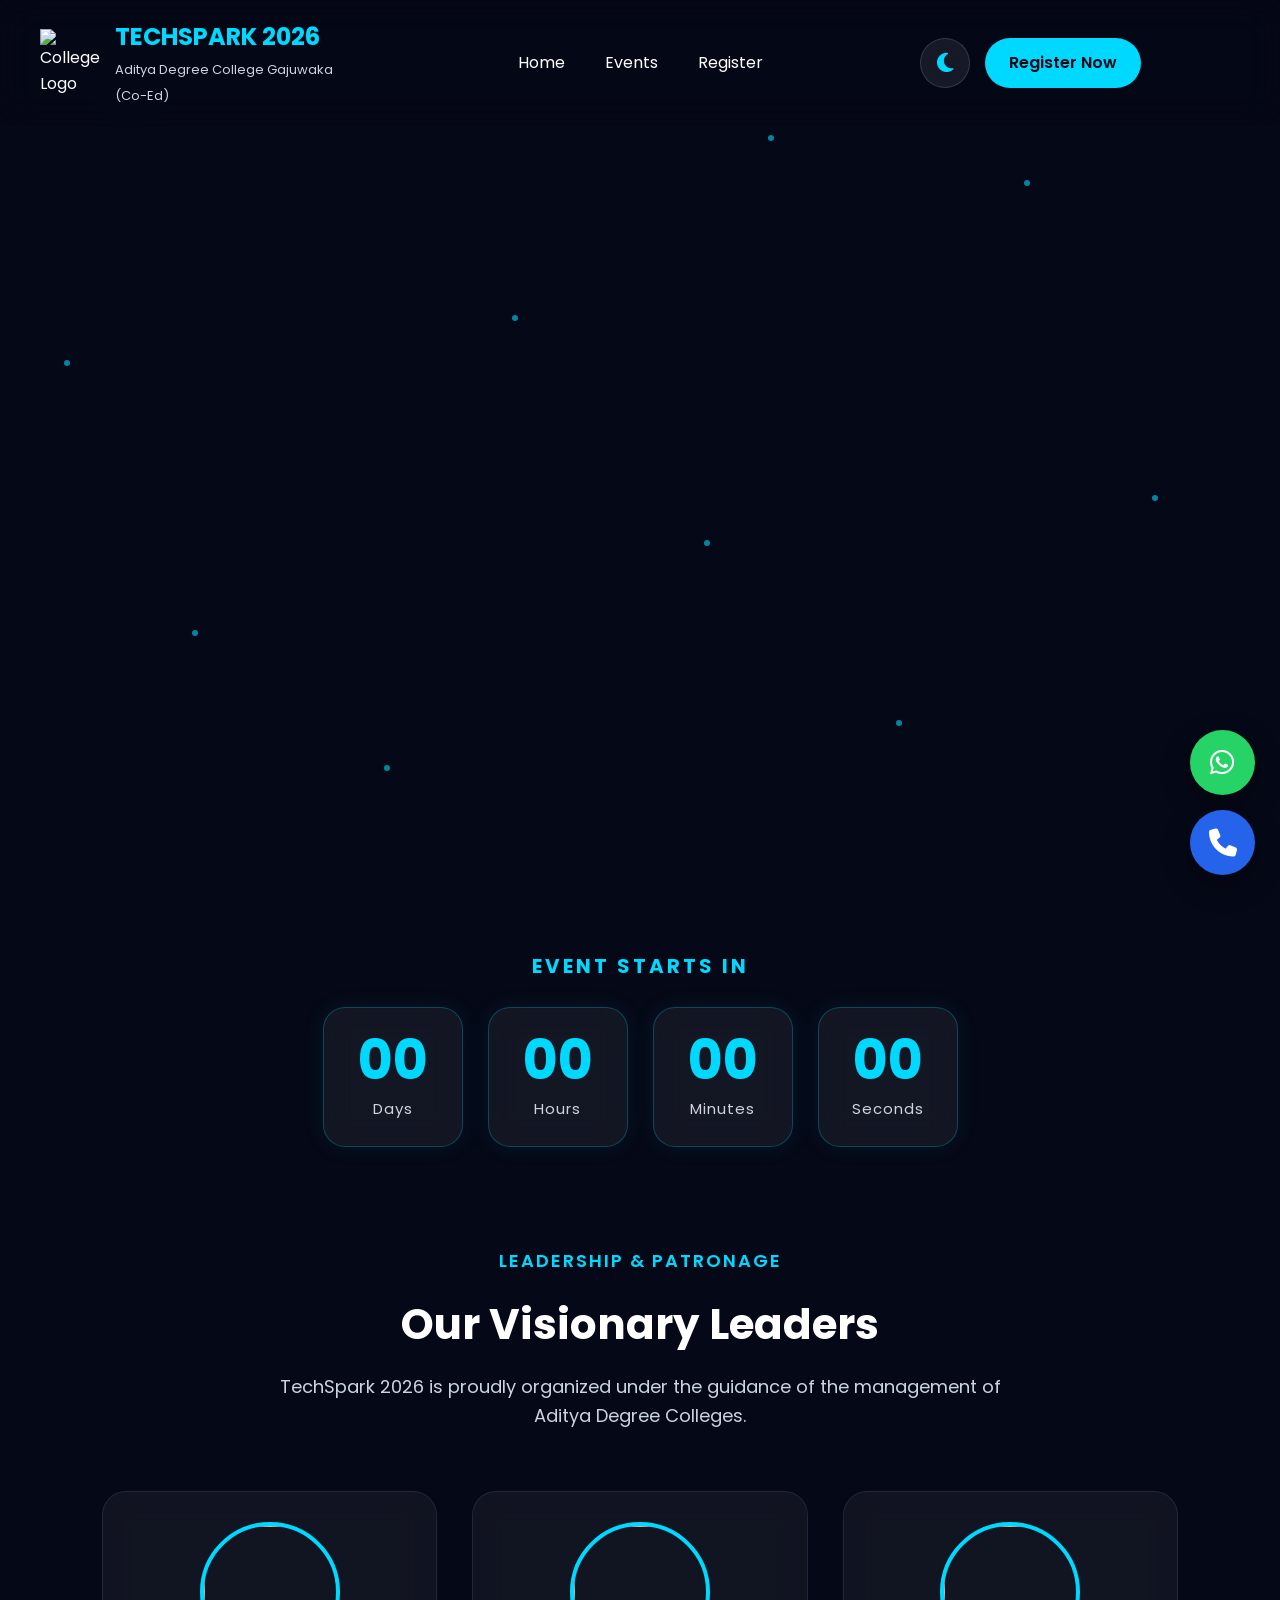
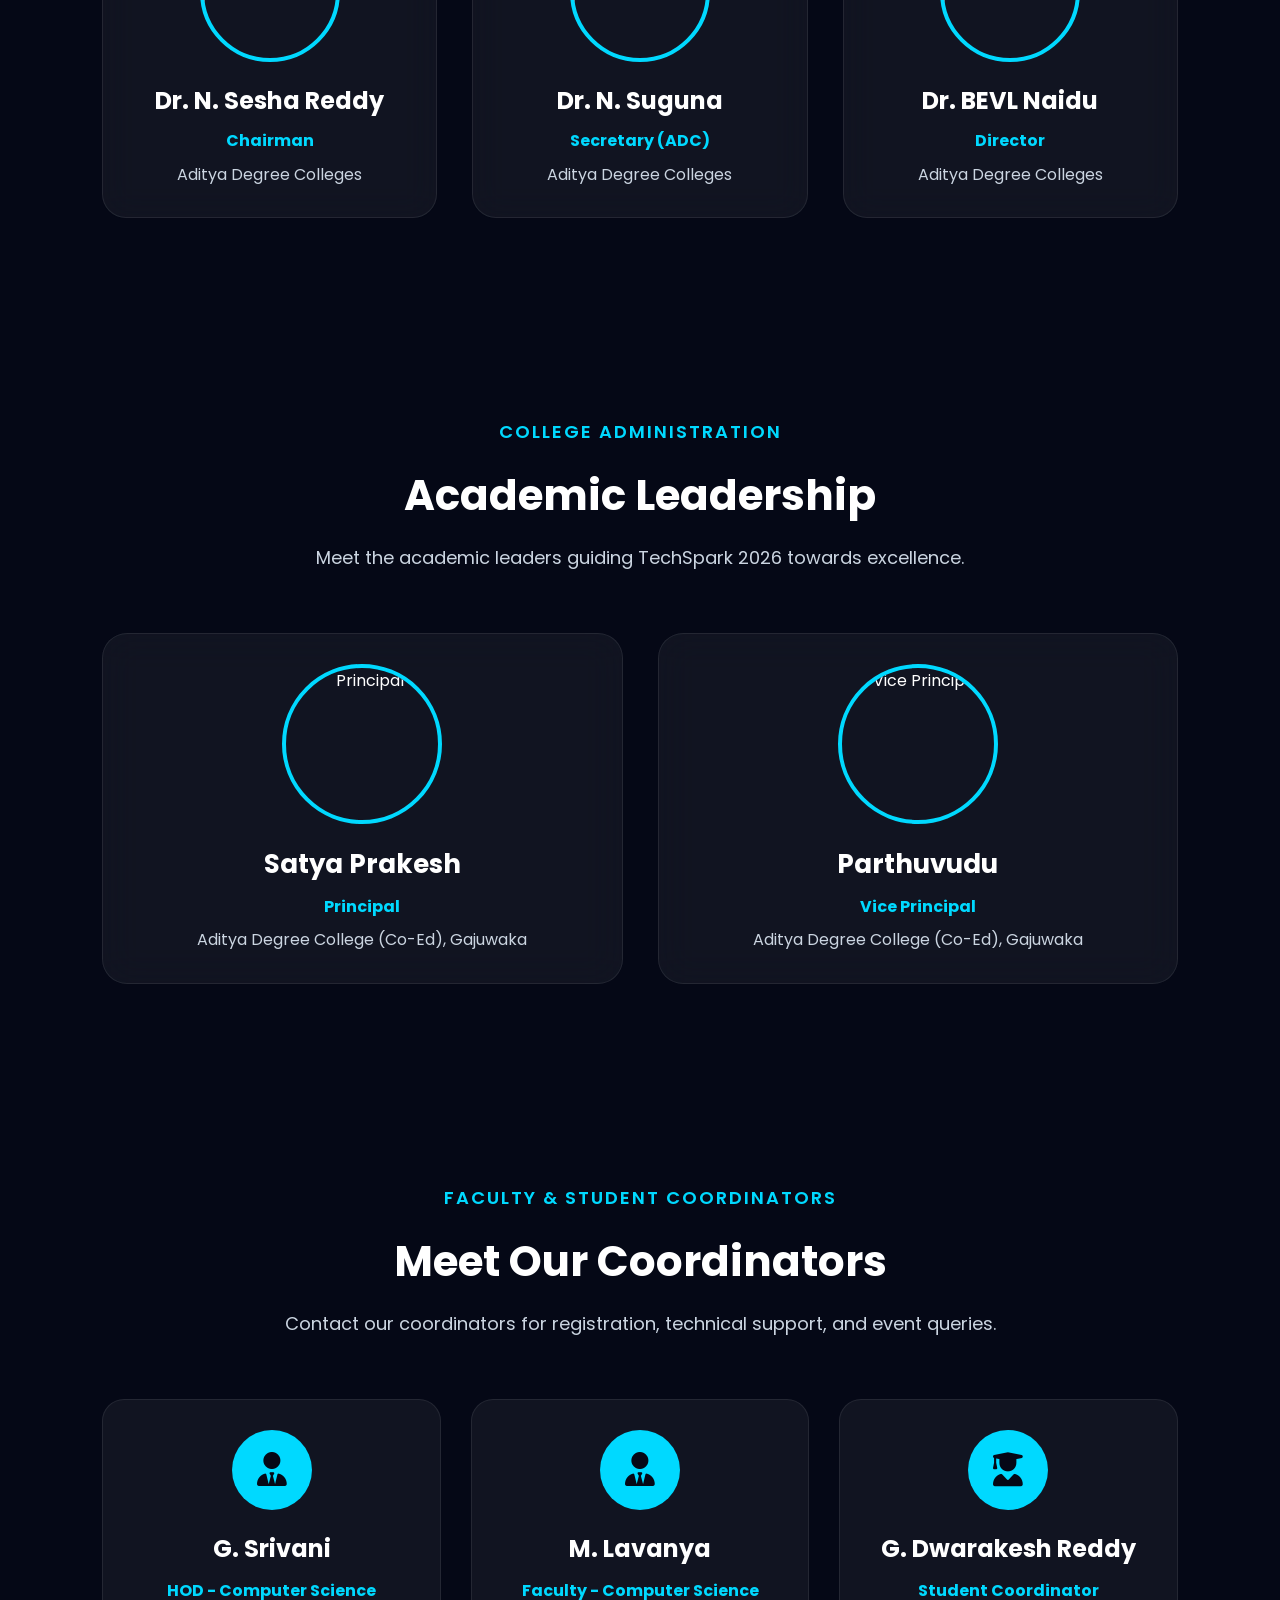
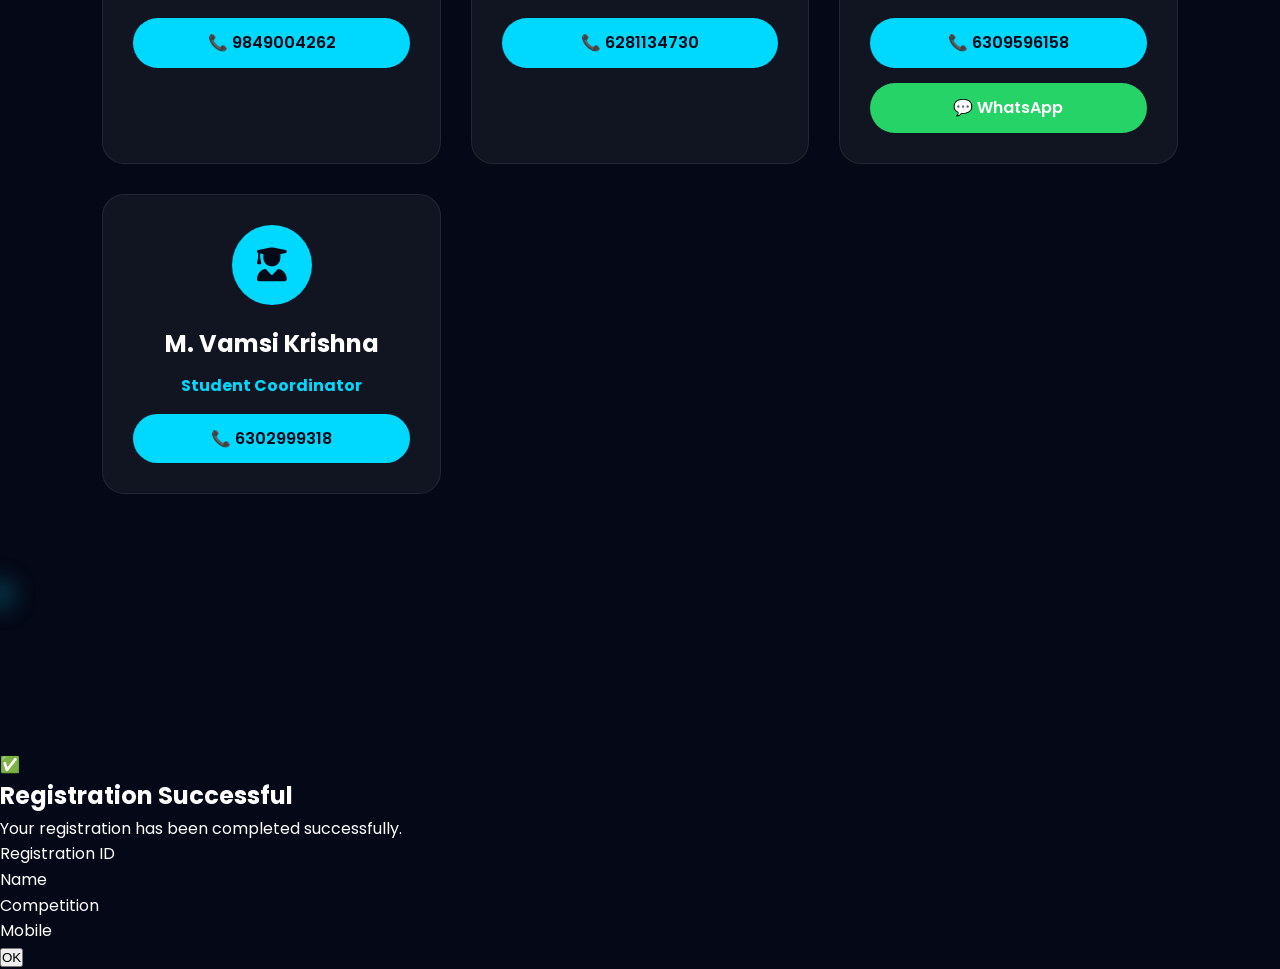
==== index.html @ df0a5ea8 "fix the registration page alignment" ====
<!DOCTYPE html>
<html lang="en">
<head>
<link rel="stylesheet"
href="https://cdnjs.cloudflare.com/ajax/libs/font-awesome/6.5.2/css/all.min.css">
    <link rel="stylesheet" href="css/administration.css">
    <link rel="stylesheet" href="css/leadership.css">
    <meta charset="UTF-8">
    <meta name="viewport" content="width=device-width, initial-scale=1.0">
    <title>TechSpark 2026 | Aditya Degree College Gajuwaka(Co-ed)</title>
<link rel="stylesheet" href="css/style.css">
<link rel="stylesheet" href="css/events.css">
    <!-- Google Font -->
    <link href="https://fonts.googleapis.com/css2?family=Poppins:wght@300;400;500;600;700&display=swap" rel="stylesheet">

    <!-- Font Awesome -->
    <link rel="stylesheet"
    href="https://cdnjs.cloudflare.com/ajax/libs/font-awesome/6.6.0/css/all.min.css">

    <!-- CSS -->
    <link rel="stylesheet" href="css/style.css">
</head>

<body>

</div>
<div id="progressBar"></div>
<header>
    <nav class="navbar">

        <div class="logo">
            <img src="images/logo.png" alt="College Logo">
            <div class="logo-text">
                <h2>TECHSPARK 2026</h2>
                <span>Aditya Degree College Gajuwaka (Co-Ed)</span>
            </div>
        </div>

        <ul class="nav-links">
            <li><a href="index.html" class="active">Home</a></li>
            <li><a href="events.html">Events</a></li>
            <li><a href="registration.html">Register</a></li>
        </ul>

       <div class="nav-actions">

    <button id="themeToggle" class="theme-btn">
        <i class="fa-solid fa-moon"></i>
    </button>

    <a href="registration.html" class="register-btn">
        Register Now
    </a>

</div>

    </nav>
</header>
<!-- ================= HERO SECTION ================= -->
<div class="particles">

    <span></span>
    <span></span>
    <span></span>
    <span></span>
    <span></span>
    <span></span>
    <span></span>
    <span></span>
    <span></span>
    <span></span>

</div>

<section class="hero reveal">

    <div class="hero-content">

        <span class="badge">
            <i class="fa-solid fa-microchip"></i>
            Department of Computer Science
        </span>

        <h1>
            TECH<span>SPARK</span> 2026
        </h1>

        <h3>Aditya Degree College Gajuwaka (Co-Ed)</h3>

        <p>
            State Level Computer Science Technical Fest
            with exciting competitions, innovation and
            technical excellence.
        </p>

    </div>

</section>
<div class="countdown-container tilt-card">

    <h3>EVENT STARTS IN</h3>

    <div class="countdown">

        <div class="time-box tilt-card">
            <span id="days">00</span>
            <small>Days</small>
        </div>

        <div class="time-box">
            <span id="hours">00</span>
            <small>Hours</small>
        </div>

        <div class="time-box">
            <span id="minutes">00</span>
            <small>Minutes</small>
        </div>

        <div class="time-box">
            <span id="seconds">00</span>
            <small>Seconds</small>
        </div>

    </div>

</div>

<!-- Leadership Section -->

<section class="leadership">

    <div class="section-title">

        <span>Leadership & Patronage</span>

        <h2>Our Visionary Leaders</h2>

        <p>

            TechSpark 2026 is proudly organized under the guidance of
            the management of Aditya Degree Colleges.

        </p>

    </div>

    <div class="leadership-grid">

        <div class="leader-card">

            <img src="https://aditya.ac.in/adcvzm/assets/img/chairm-bg.jpeg">

            <h3>Dr. N. Sesha Reddy</h3>

            <h4>Chairman</h4>

            <p>Aditya Degree Colleges</p>

        </div>

        <div class="leader-card">

            <img src="https://i.ibb.co/d00STBSq/suguna-reddy-mam.png">

            <h3>Dr. N. Suguna</h3>

            <h4>Secretary (ADC)</h4>

            <p>Aditya Degree Colleges</p>

        </div>

        <div class="leader-card">

            <img src="https://criativo.ai/assets/img/naidu_sir.jpg">

            <h3>Dr. BEVL Naidu</h3>

            <h4>Director</h4>

            <p>Aditya Degree Colleges</p>

        </div>

    </div>

</section>
<!-- ================= Administration ================= -->

<section class="administration">

    <div class="section-title">

        <span>College Administration</span>

        <h2>Academic Leadership</h2>

        <p>
            Meet the academic leaders guiding TechSpark              2026 towards excellence.
        </p>

    </div>

    <div class="admin-grid">

        <div class="admin-card">

            <img src="https://i.ibb.co/5XQY6RmH/prinicipal-sir.jpg"
                 alt="Principal">

            <h3>Satya Prakesh</h3>

            <h4>Principal</h4>

            <p>Aditya Degree College (Co-Ed), Gajuwaka</p>

        </div>

        <div class="admin-card">

            <img src="https://i.ibb.co/sdhP5Kj4/vice-prinicipal-sir.jpg"
                 alt="Vice Principal">

            <h3>Parthuvudu</h3>

            <h4>Vice Principal</h4>

            <p>Aditya Degree College (Co-Ed), Gajuwaka</p>

        </div>

    </div>

</section>

<!-- ================= COORDINATORS ================= -->

<section class="coordinators">

    <div class="section-title">

        <span>Faculty & Student Coordinators</span>

        <h2>Meet Our Coordinators</h2>

        <p>
            Contact our coordinators for registration, technical support, and event queries.
        </p>

    </div>

    <div class="coordinator-grid">

        <!-- Faculty Coordinator 1 -->

        <div class="coordinator-card">

            <div class="card-top">
                <i class="fa-solid fa-user-tie"></i>
            </div>

            <h3>G. Srivani</h3>

            <h4>HOD - Computer Science</h4>

            <a href="tel:9849004262" class="call-btn">
                📞 9849004262
            </a>

        </div>

        <!-- Faculty Coordinator 2 -->

        <div class="coordinator-card">

            <div class="card-top">
                <i class="fa-solid fa-user-tie"></i>
            </div>

            <h3>M. Lavanya</h3>

            <h4>Faculty - Computer Science</h4>

            <a href="tel:6281134730" class="call-btn">
                📞 6281134730
            </a>

        </div>

        <!-- Student Coordinator 1 -->

        <div class="coordinator-card">

            <div class="card-top">
                <i class="fa-solid fa-user-graduate"></i>
            </div>

            <h3>G. Dwarakesh Reddy</h3>

            <h4>Student Coordinator</h4>

            <a href="tel:6309596158" class="call-btn">
                📞 6309596158
            </a>

            <a href="https://wa.me/916309596158"
               target="_blank"
               class="whatsapp-btn">
               💬 WhatsApp
            </a>

        </div>

        <!-- Student Coordinator 2 -->

        <div class="coordinator-card">

            <div class="card-top">
                <i class="fa-solid fa-user-graduate"></i>
            </div>

            <h3>M. Vamsi Krishna</h3>

            <h4>Student Coordinator</h4>

            <a href="tel:6302999318" class="call-btn">
                📞 6302999318
            </a>

        </div>

    </div>

</section>
<script src="js/app.js"></script>
<div class="cursor-glow"></div>
<canvas id="confettiCanvas"></canvas>
<!-- Floating Action Buttons -->
<div class="fab-container">

    <!-- WhatsApp -->
    <a href="https://wa.me/916309596158"
       class="fab whatsapp"
       target="_blank"
       title="WhatsApp">

        <i class="fa-brands fa-whatsapp"></i>

    </a>

    <!-- Call -->
    <a href="tel:6309596158"
       class="fab call"
       title="Call">

        <i class="fa-solid fa-phone"></i>

    </a>

</div>
<script src="https://cdn.jsdelivr.net/npm/canvas-confetti@1.9.3/dist/confetti.browser.min.js"></script>
<!-- Registration Success Popup -->

<div id="successModal" class="success-modal">

    <div class="success-box">

        <div class="success-icon">✅</div>

        <h2>Registration Successful</h2>

        <p>Your registration has been completed successfully.</p>

        <div class="receipt">

            <div class="row">
                <span>Registration ID</span>
                <strong id="popupRegId"></strong>
            </div>

            <div class="row">
                <span>Name</span>
                <strong id="popupName"></strong>
            </div>

            <div class="row">
                <span>Competition</span>
                <strong id="popupEvent"></strong>
            </div>

            <div class="row">
                <span>Mobile</span>
                <strong id="popupMobile"></strong>
            </div>

        </div>

        <button id="closePopup" class="popup-btn">
            OK
        </button>

    </div>

</div>
<script src="js/countdown.js"></script>
</body>
</html>
---- css/style.css ----
/* =====================================================
   TECHSPARK  2026
   PART 1 - GLOBAL STYLES
===================================================== */

*{
    margin:0;
    padding:0;
    box-sizing:border-box;
}

html{
    scroll-behavior:smooth;
}

body{

    font-family:'Poppins',sans-serif;

    background:#050816;

    color:#ffffff;

    overflow-x:hidden;

    line-height:1.6;

}

img{

    max-width:100%;

    display:block;

}

a{

    text-decoration:none;

    color:inherit;

}

ul{

    list-style:none;

}

section{

    width:100%;

    padding:90px 8%;

}

.container{

    width:100%;

    max-width:1300px;

    margin:auto;

}

/* Scrollbar */

::-webkit-scrollbar{

    width:10px;

}

::-webkit-scrollbar-track{

    background:#050816;

}

::-webkit-scrollbar-thumb{

    background:#00d9ff;

    border-radius:50px;

}

/* Progress Bar */

#progressBar{

    position:fixed;

    top:0;

    left:0;

    width:0%;

    height:4px;

    background:#00d9ff;

    z-index:99999;

}

/* ===========================
   NAVBAR
=========================== */

header{

    position:fixed;

    top:0;

    left:0;

    width:100%;

    z-index:9999;

    backdrop-filter:blur(18px);

    background:rgba(5,8,22,.72);

}

.navbar{

    max-width:1400px;

    margin:auto;

    padding:18px 40px;

    display:grid;

    grid-template-columns:320px 1fr 320px;

    align-items:center;

}

.logo{

    display:flex;

    align-items:center;

    gap:15px;

}

.logo img{

    width:60px;

}

.logo-text h2{

    font-size:24px;

    color:#00d9ff;

}

.logo-text span{

    font-size:13px;

    color:#cbd5e1;

}

.nav-links{

    display:flex;

    justify-content:center;

    align-items:center;

    gap:40px;

    list-style:none;

    margin:0;

    padding:0;

}

.nav-links a{

    color:#ffffff;

    transition:.3s;

}

.nav-links a:hover{

    color:#00d9ff;

}

.nav-actions{

    display:flex;

    align-items:center;

    gap:15px;

}

.register-btn{

    background:#00d9ff;

    color:#050816;

    padding:12px 24px;

    border-radius:40px;

    font-weight:600;

    transition:.3s;

}

.register-btn:hover{

    transform:translateY(-3px);

    box-shadow:0 0 20px rgba(0,217,255,.5);

}
/* =====================================================
   PART 2 - HERO SECTION
===================================================== */

.hero{

    min-height:100vh;

    display:flex;

    flex-direction:column;

    justify-content:center;

    align-items:center;

    text-align:center;

    position:relative;

    overflow:hidden;

    padding:140px 20px 80px;

    background:
    radial-gradient(circle at top,#0b1b45 0%,#050816 70%);

}

/* Floating Particles */

.particles{

    position:absolute;

    inset:0;

    overflow:hidden;

    pointer-events:none;

}

.particles span{

    position:absolute;

    width:6px;

    height:6px;

    border-radius:50%;

    background:#00d9ff;

    opacity:.6;

    animation:floatParticle 12s linear infinite;

}

.particles span:nth-child(1){top:10%;left:10%;}
.particles span:nth-child(2){top:20%;left:80%;}
.particles span:nth-child(3){top:70%;left:15%;}
.particles span:nth-child(4){top:80%;left:70%;}
.particles span:nth-child(5){top:35%;left:40%;}
.particles span:nth-child(6){top:60%;left:55%;}
.particles span:nth-child(7){top:15%;left:60%;}
.particles span:nth-child(8){top:55%;left:90%;}
.particles span:nth-child(9){top:85%;left:30%;}
.particles span:nth-child(10){top:40%;left:5%;}

@keyframes floatParticle{

    0%{

        transform:translateY(0) scale(1);

        opacity:.2;

    }

    50%{

        opacity:1;

    }

    100%{

        transform:translateY(-120px) scale(1.8);

        opacity:0;

    }

}

/* Hero Content */

.hero-content{

    width:100%;

    max-width:900px;

    margin:auto;

    display:flex;

    flex-direction:column;

    justify-content:center;

    align-items:center;

    position:relative;

    z-index:2;

    animation:heroFade 1.2s ease;

}

@keyframes heroFade{

    from{

        opacity:0;

        transform:translateY(50px);

    }

    to{

        opacity:1;

        transform:translateY(0);

    }

}

/* Badge */

.badge{

    display:inline-flex;

    align-items:center;

    gap:10px;

    padding:10px 22px;

    border-radius:40px;

    background:rgba(0,217,255,.12);

    border:1px solid rgba(0,217,255,.35);

    color:#00d9ff;

    margin-bottom:25px;

}

/* Heading */

.hero-content h1{

    font-size:clamp(52px,8vw,95px);

    font-weight:800;

    line-height:1.05;

    margin-bottom:18px;

}

.hero-content h1 span{

    color:#00d9ff;

}

.hero-content h3{

    font-size:26px;

    color:#cbd5e1;

    margin-bottom:20px;

}

.hero-content p{

    max-width:750px;

    font-size:20px;

    color:#d1d5db;

    margin-bottom:35px;

}

/* Buttons */

.hero-buttons{

    display:flex;

    gap:20px;

    flex-wrap:wrap;

    justify-content:center;

}

.btn-primary{

    background:#00d9ff;

    color:#050816;

    padding:15px 34px;

    border-radius:50px;

    font-weight:700;

    transition:.3s;

}

.btn-primary:hover{

    transform:translateY(-5px);

}

.btn-secondary{

    border:2px solid #00d9ff;

    color:#00d9ff;

    padding:15px 34px;

    border-radius:50px;

    transition:.3s;

}

.btn-secondary:hover{

    background:#00d9ff;

    color:#050816;

}
/* =====================================================
   PART 3 - COUNTDOWN
===================================================== */

.countdown-container{

    width:100%;

    display:flex;

    flex-direction:column;

    justify-content:center;

    align-items:center;

    margin-top:50px;

    position:relative;

    z-index:2;

}

.countdown-container h3{

    color:#00d9ff;

    font-size:20px;

    letter-spacing:3px;

    margin-bottom:25px;

    text-transform:uppercase;

}

.countdown{

    display:flex;

    justify-content:center;

    align-items:center;

    gap:25px;

    flex-wrap:wrap;

}

.time-box{

    width:140px;

    height:140px;

    display:flex;

    flex-direction:column;

    justify-content:center;

    align-items:center;

    border-radius:22px;

    background:rgba(255,255,255,.06);

    border:1px solid rgba(0,217,255,.25);

    backdrop-filter:blur(15px);

    transition:.35s;

    box-shadow:0 0 25px rgba(0,217,255,.08);

}

.time-box:hover{

    transform:translateY(-10px);

    box-shadow:0 0 30px rgba(0,217,255,.35);

    border-color:#00d9ff;

}

.time-box span{

    font-size:54px;

    font-weight:700;

    color:#00d9ff;

    line-height:1;

}

.time-box small{

    margin-top:10px;

    font-size:15px;

    color:#d1d5db;

    letter-spacing:1px;

}

/* Mobile */

@media(max-width:768px){

    .countdown{

        gap:15px;

    }

    .time-box{

        width:100px;

        height:100px;

    }

    .time-box span{

        font-size:36px;

    }

}
/* =====================================================
   PART 4 - LEADERSHIP & COORDINATORS
===================================================== */

.section-title{

    text-align:center;

    margin-bottom:60px;

}

.section-title span{

    color:#00d9ff;

    font-size:18px;

    font-weight:600;

    letter-spacing:2px;

    text-transform:uppercase;

}

.section-title h2{

    font-size:42px;

    margin:15px 0;

    color:#ffffff;

}

.section-title p{

    max-width:750px;

    margin:auto;

    color:#cbd5e1;

    font-size:18px;

}

/* ================= LEADERSHIP ================= */

.leadership{

    padding:100px 8%;

}

.leadership-grid{

    display:grid;

    grid-template-columns:repeat(auto-fit,minmax(280px,1fr));

    gap:35px;

}

.leader-card{

    background:rgba(255,255,255,.05);

    border:1px solid rgba(255,255,255,.08);

    border-radius:24px;

    padding:30px;

    text-align:center;

    backdrop-filter:blur(16px);

    transition:.35s;

}

.leader-card:hover{

    transform:translateY(-10px);

    border-color:#00d9ff;

    box-shadow:0 0 35px rgba(0,217,255,.20);

}

.leader-card img{

    width:140px;

    height:140px;

    border-radius:50%;

    object-fit:cover;

    margin:auto;

    border:4px solid #00d9ff;

}

.leader-card h3{

    margin-top:20px;

    font-size:24px;

}

.leader-card h4{

    color:#00d9ff;

    margin:8px 0;

}

.leader-card p{

    color:#cbd5e1;

}

/* ================= COORDINATORS ================= */

.coordinators{

    padding:100px 8%;

}

.coordinator-grid{

    display:grid;

    grid-template-columns:repeat(auto-fit,minmax(260px,1fr));

    gap:30px;

}

.coordinator-card{

    background:rgba(255,255,255,.05);

    border-radius:22px;

    padding:30px;

    text-align:center;

    border:1px solid rgba(255,255,255,.08);

    transition:.35s;

}

.coordinator-card:hover{

    transform:translateY(-10px);

    border-color:#00d9ff;

    box-shadow:0 0 30px rgba(0,217,255,.18);

}

.card-top{

    width:80px;

    height:80px;

    margin:auto;

    border-radius:50%;

    display:flex;

    justify-content:center;

    align-items:center;

    background:#00d9ff;

    color:#050816;

    font-size:34px;

    margin-bottom:20px;

}

.coordinator-card h3{

    font-size:24px;

}

.coordinator-card h4{

    color:#00d9ff;

    margin:10px 0;

}

.call-btn,
.whatsapp-btn{

    display:block;

    margin-top:15px;

    padding:12px;

    border-radius:40px;

    font-weight:600;

    transition:.3s;

}

.call-btn{

    background:#00d9ff;

    color:#050816;

}

.whatsapp-btn{

    background:#25D366;

    color:#fff;

}

.call-btn:hover,
.whatsapp-btn:hover{

    transform:scale(1.05);

}
/* =====================================================
   PART 5 - ADMINISTRATION & STATISTICS
===================================================== */

/* ===========================
   ADMINISTRATION
=========================== */

.administration{

    padding:100px 8%;

}

.admin-grid{

    display:grid;

    grid-template-columns:repeat(auto-fit,minmax(300px,1fr));

    gap:35px;

}

.admin-card{

    background:rgba(255,255,255,.05);

    backdrop-filter:blur(18px);

    border:1px solid rgba(255,255,255,.08);

    border-radius:25px;

    text-align:center;

    padding:30px;

    transition:.35s;

}

.admin-card:hover{

    transform:translateY(-10px);

    border-color:#00d9ff;

    box-shadow:0 0 35px rgba(0,217,255,.20);

}

.admin-card img{

    width:160px;

    height:160px;

    object-fit:cover;

    border-radius:50%;

    border:4px solid #00d9ff;

    margin:auto;

}

.admin-card h3{

    margin-top:20px;

    font-size:26px;

}

.admin-card h4{

    margin:8px 0;

    color:#00d9ff;

}

.admin-card p{

    color:#cbd5e1;

}

/* ===========================
   STATISTICS
=========================== */

.stats-section{

    padding:100px 8%;

}

.stats-grid{

    display:grid;

    grid-template-columns:repeat(auto-fit,minmax(220px,1fr));

    gap:30px;

}

.stat-card{

    background:rgba(255,255,255,.05);

    border-radius:25px;

    padding:35px;

    text-align:center;

    border:1px solid rgba(255,255,255,.08);

    backdrop-filter:blur(18px);

    transition:.35s;

}

.stat-card:hover{

    transform:translateY(-10px);

    border-color:#00d9ff;

    box-shadow:0 0 35px rgba(0,217,255,.18);

}

.stat-card h2{

    font-size:52px;

    color:#00d9ff;

    margin-bottom:12px;

}

.stat-card p{

    font-size:18px;

    color:#d1d5db;

}

.plus{

    color:#00d9ff;

}
/* =====================================================
   PART 6 - FOOTER + ANIMATIONS + RESPONSIVE
===================================================== */

/* ===========================
   FOOTER
=========================== */

footer{

    background:#030712;

    padding:60px 8% 30px;

    text-align:center;

    border-top:1px solid rgba(255,255,255,.08);

}

.footer-logo{

    font-size:34px;

    font-weight:700;

    color:#00d9ff;

    margin-bottom:15px;

}

.footer-text{

    color:#cbd5e1;

    max-width:700px;

    margin:auto;

    margin-bottom:25px;

}

.footer-social{

    display:flex;

    justify-content:center;

    gap:20px;

    margin-bottom:25px;

}

.footer-social a{

    width:50px;

    height:50px;

    border-radius:50%;

    display:flex;

    justify-content:center;

    align-items:center;

    background:rgba(255,255,255,.05);

    color:#00d9ff;

    transition:.3s;

    font-size:20px;

}

.footer-social a:hover{

    background:#00d9ff;

    color:#050816;

    transform:translateY(-5px);

}

.footer-copy{

    color:#94a3b8;

    font-size:15px;

}

/* ===========================
   SCROLL REVEAL
=========================== */

.reveal{

    opacity:0;

    transform:translateY(70px);

    transition:1s ease;

}

.reveal.active{

    opacity:1;

    transform:translateY(0);

}

/* ===========================
   GLOW EFFECT
=========================== */

.glow{

    box-shadow:0 0 25px rgba(0,217,255,.25);

}

/* ===========================
   MOBILE RESPONSIVE
=========================== */

@media(max-width:992px){

    .navbar{

        flex-direction:column;

        gap:20px;

        padding:20px;

    }

    .nav-links{

        flex-wrap:wrap;

        justify-content:center;

    }

    .hero-content h1{

        font-size:56px;

    }

    .hero-content h3{

        font-size:22px;

    }

}

@media(max-width:768px){

    .hero{

        padding-top:170px;

    }

    .hero-content h1{

        font-size:44px;

    }

    .hero-content p{

        font-size:17px;

    }

    .hero-buttons{

        flex-direction:column;

        width:100%;

    }

    .btn-primary,
    .btn-secondary{

        width:100%;

        text-align:center;

    }

    .section-title h2{

        font-size:32px;

    }

}

@media(max-width:480px){

    .hero-content h1{

        font-size:34px;

    }

    .time-box{

        width:85px;

        height:85px;

    }

    .time-box span{

        font-size:28px;

    }

}
/* =====================================================
   PART 7 - PREMIUM FINISH
===================================================== */

/* ===========================
   CURSOR GLOW
=========================== */

.cursor-glow{

    position:fixed;

    width:25px;

    height:25px;

    border-radius:50%;

    background:rgba(0,217,255,.35);

    pointer-events:none;

    transform:translate(-50%,-50%);

    z-index:99999;

    filter:blur(12px);

    transition:transform .08s linear;

}

/* ===========================
   GLASS EFFECT
=========================== */

.glass{

    background:rgba(255,255,255,.05);

    backdrop-filter:blur(20px);

    border:1px solid rgba(255,255,255,.08);

}

/* ===========================
   CARD HOVER
=========================== */

.leader-card,
.coordinator-card,
.admin-card,
.stat-card,
.time-box{

    transition:
        transform .35s ease,
        box-shadow .35s ease,
        border-color .35s ease;

}

.leader-card:hover,
.coordinator-card:hover,
.admin-card:hover,
.stat-card:hover,
.time-box:hover{

    transform:translateY(-10px) scale(1.02);

    border-color:#00d9ff;

    box-shadow:0 15px 40px rgba(0,217,255,.25);

}

/* ===========================
   BUTTON HOVER
=========================== */

.btn-primary,
.btn-secondary,
.register-btn,
.call-btn,
.whatsapp-btn{

    transition:.35s;

}

.btn-primary:hover,
.register-btn:hover{

    transform:translateY(-5px);

    box-shadow:0 10px 25px rgba(0,217,255,.35);

}

.btn-secondary:hover{

    transform:translateY(-5px);

}

/* ===========================
   FLOATING ANIMATION
=========================== */

@keyframes floating{

    0%{

        transform:translateY(0);

    }

    50%{

        transform:translateY(-10px);

    }

    100%{

        transform:translateY(0);

    }

}

.logo img{

    animation:floating 4s ease-in-out infinite;

}

/* ===========================
   SECTION SPACING
=========================== */

.hero,
.leadership,
.coordinators,
.administration,
.stats-section{

    position:relative;

    z-index:2;

}

/* ===========================
   SELECTION COLOR
=========================== */

::selection{

    background:#00d9ff;

    color:#050816;

}
/* =====================================================
   PART 9 - PREMIUM FINISH
===================================================== */

/* Floating Animation */

@keyframes floating{

    0%{
        transform:translateY(0);
    }

    50%{
        transform:translateY(-10px);
    }

    100%{
        transform:translateY(0);
    }

}

/* Logo */

.logo img{

    animation:floating 4s ease-in-out infinite;

}

/* Section Hover */

.leader-card,
.coordinator-card,
.admin-card,
.stat-card,
.time-box{

    transition:.35s ease;

}

.leader-card:hover,
.coordinator-card:hover,
.admin-card:hover,
.stat-card:hover,
.time-box:hover{

    transform:translateY(-10px);

    box-shadow:0 15px 35px rgba(0,217,255,.25);

}

/* Button Hover */

.register-btn,
.btn-primary,
.btn-secondary,
.call-btn,
.whatsapp-btn{

    transition:.35s;

}

.register-btn:hover,
.btn-primary:hover,
.btn-secondary:hover,
.call-btn:hover,
.whatsapp-btn:hover{

    transform:translateY(-5px);

}

/* Image Zoom */

img{

    transition:.35s;

}

.leader-card img:hover,
.admin-card img:hover{

    transform:scale(1.06);

}

/* Selection */

::selection{

    background:#00d9ff;

    color:#050816;

}
/* ===========================
   FLOATING ACTION BUTTONS
=========================== */

.fab-container{

    position:fixed;

    right:25px;

    bottom:25px;

    display:flex;

    flex-direction:column;

    gap:15px;

    z-index:9999;

}

.fab{

    width:65px;

    height:65px;

    border-radius:50%;

    display:flex;

    justify-content:center;

    align-items:center;

    text-decoration:none;

    color:#fff;

    font-size:28px;

    box-shadow:0 10px 30px rgba(0,0,0,.3);

    transition:.35s;

}

.fab:hover{

    transform:translateY(-6px) scale(1.08);

}

.whatsapp{

    background:#25D366;

}

.call{

    background:#2563eb;

}
/* ===========================
   THEME BUTTON
=========================== */

.theme-btn{

    width:50px;

    height:50px;

    border:none;

    border-radius:50%;

    display:flex;

    justify-content:center;

    align-items:center;

    background:rgba(255,255,255,.08);

    border:1px solid rgba(255,255,255,.15);

    color:#00d9ff;

    cursor:pointer;

    font-size:22px;

    backdrop-filter:blur(10px);

    transition:.35s;

}

.theme-btn:hover{

    background:#00d9ff;

    color:#050816;

    transform:translateY(-3px);

    box-shadow:0 0 20px rgba(0,217,255,.4);

}

/* ===========================
   LIGHT THEME
=========================== */

body.light-theme{

    background:#F8FAFC;

    color:#111827;

}

body.light-theme header{

    background:#ffffff;

}

body.light-theme .hero{

    background:#f5f7fb;

}

body.light-theme .leader-card,
body.light-theme .admin-card,
body.light-theme .coordinator-card,
body.light-theme .stat-card,
body.light-theme .time-box{

    background:#ffffff;

    border:1px solid #E5E7EB;

    box-shadow:0 12px 30px rgba(0,0,0,.08);

}

body.light-theme h1,
body.light-theme h2,
body.light-theme h3,
body.light-theme h4,
body.light-theme h5{

    color:#111827;

}

body.light-theme p,
body.light-theme span,
body.light-theme li{

    color:#475569;

}
body.light-theme .nav-links a{

    color:#111827;

}
/* ===================================
   LIGHT THEME - LEADERSHIP
=================================== */

body.light-theme .section-title span{

    background:#E0F7FF;

    color:#0284C7;

    border:1px solid #7DD3FC;

    padding:8px 18px;

    border-radius:30px;

    font-weight:600;

}

body.light-theme .leader-card h3,
body.light-theme .admin-card h3{

    color:#111827;

}

body.light-theme .leader-card h4,
body.light-theme .admin-card h4{

    color:#0284C7;

}

body.light-theme .leader-card p,
body.light-theme .admin-card p{

    color:#64748B;

}
/* ===================================
   LIGHT THEME - HERO
=================================== */

body.light-theme .hero{

    background:#F8FAFC;

}

body.light-theme .hero-content p{

    color:#475569;

}

body.light-theme .badge{

    background:#E0F7FF;

    color:#0284C7;

    border:1px solid #7DD3FC;

}
/* ===== Light Theme Leadership ===== */

body.light-theme .leadership{

    background:#f8fafc;

}

body.light-theme .leadership .section-title h2{

    color:#111827 !important;

    opacity:1 !important;

}

body.light-theme .leadership .section-title p{

    color:#475569 !important;

    opacity:1 !important;

}

body.light-theme .leadership .section-title span{

    color:#0284c7 !important;

}
/* ===== Light Theme Administration ===== */

body.light-theme .administration{

    background:#f8fafc;

}

body.light-theme .administration .section-title h2{

    color:#111827 !important;

    opacity:1 !important;

}

body.light-theme .administration .section-title p{

    color:#475569 !important;

    opacity:1 !important;

}

body.light-theme .administration .section-title span{

    color:#0284c7 !important;

}
/* ===========================
   LIGHT THEME FIX
=========================== */

body.light-theme .section-title h2{

    color:#111827 !important;

}

body.light-theme .section-title p{

    color:#475569 !important;

}

body.light-theme .section-title span{

    color:#0284c7 !important;

}

body.light-theme .leadership{

    background:#f8fafc !important;

}

body.light-theme .administration{

    background:#f8fafc !important;

}
---- css/style.css ----
/* =====================================================
   TECHSPARK  2026
   PART 1 - GLOBAL STYLES
===================================================== */

*{
    margin:0;
    padding:0;
    box-sizing:border-box;
}

html{
    scroll-behavior:smooth;
}

body{

    font-family:'Poppins',sans-serif;

    background:#050816;

    color:#ffffff;

    overflow-x:hidden;

    line-height:1.6;

}

img{

    max-width:100%;

    display:block;

}

a{

    text-decoration:none;

    color:inherit;

}

ul{

    list-style:none;

}

section{

    width:100%;

    padding:90px 8%;

}

.container{

    width:100%;

    max-width:1300px;

    margin:auto;

}

/* Scrollbar */

::-webkit-scrollbar{

    width:10px;

}

::-webkit-scrollbar-track{

    background:#050816;

}

::-webkit-scrollbar-thumb{

    background:#00d9ff;

    border-radius:50px;

}

/* Progress Bar */

#progressBar{

    position:fixed;

    top:0;

    left:0;

    width:0%;

    height:4px;

    background:#00d9ff;

    z-index:99999;

}

/* ===========================
   NAVBAR
=========================== */

header{

    position:fixed;

    top:0;

    left:0;

    width:100%;

    z-index:9999;

    backdrop-filter:blur(18px);

    background:rgba(5,8,22,.72);

}

.navbar{

    max-width:1400px;

    margin:auto;

    padding:18px 40px;

    display:grid;

    grid-template-columns:320px 1fr 320px;

    align-items:center;

}

.logo{

    display:flex;

    align-items:center;

    gap:15px;

}

.logo img{

    width:60px;

}

.logo-text h2{

    font-size:24px;

    color:#00d9ff;

}

.logo-text span{

    font-size:13px;

    color:#cbd5e1;

}

.nav-links{

    display:flex;

    justify-content:center;

    align-items:center;

    gap:40px;

    list-style:none;

    margin:0;

    padding:0;

}

.nav-links a{

    color:#ffffff;

    transition:.3s;

}

.nav-links a:hover{

    color:#00d9ff;

}

.nav-actions{

    display:flex;

    align-items:center;

    gap:15px;

}

.register-btn{

    background:#00d9ff;

    color:#050816;

    padding:12px 24px;

    border-radius:40px;

    font-weight:600;

    transition:.3s;

}

.register-btn:hover{

    transform:translateY(-3px);

    box-shadow:0 0 20px rgba(0,217,255,.5);

}
/* =====================================================
   PART 2 - HERO SECTION
===================================================== */

.hero{

    min-height:100vh;

    display:flex;

    flex-direction:column;

    justify-content:center;

    align-items:center;

    text-align:center;

    position:relative;

    overflow:hidden;

    padding:140px 20px 80px;

    background:
    radial-gradient(circle at top,#0b1b45 0%,#050816 70%);

}

/* Floating Particles */

.particles{

    position:absolute;

    inset:0;

    overflow:hidden;

    pointer-events:none;

}

.particles span{

    position:absolute;

    width:6px;

    height:6px;

    border-radius:50%;

    background:#00d9ff;

    opacity:.6;

    animation:floatParticle 12s linear infinite;

}

.particles span:nth-child(1){top:10%;left:10%;}
.particles span:nth-child(2){top:20%;left:80%;}
.particles span:nth-child(3){top:70%;left:15%;}
.particles span:nth-child(4){top:80%;left:70%;}
.particles span:nth-child(5){top:35%;left:40%;}
.particles span:nth-child(6){top:60%;left:55%;}
.particles span:nth-child(7){top:15%;left:60%;}
.particles span:nth-child(8){top:55%;left:90%;}
.particles span:nth-child(9){top:85%;left:30%;}
.particles span:nth-child(10){top:40%;left:5%;}

@keyframes floatParticle{

    0%{

        transform:translateY(0) scale(1);

        opacity:.2;

    }

    50%{

        opacity:1;

    }

    100%{

        transform:translateY(-120px) scale(1.8);

        opacity:0;

    }

}

/* Hero Content */

.hero-content{

    width:100%;

    max-width:900px;

    margin:auto;

    display:flex;

    flex-direction:column;

    justify-content:center;

    align-items:center;

    position:relative;

    z-index:2;

    animation:heroFade 1.2s ease;

}

@keyframes heroFade{

    from{

        opacity:0;

        transform:translateY(50px);

    }

    to{

        opacity:1;

        transform:translateY(0);

    }

}

/* Badge */

.badge{

    display:inline-flex;

    align-items:center;

    gap:10px;

    padding:10px 22px;

    border-radius:40px;

    background:rgba(0,217,255,.12);

    border:1px solid rgba(0,217,255,.35);

    color:#00d9ff;

    margin-bottom:25px;

}

/* Heading */

.hero-content h1{

    font-size:clamp(52px,8vw,95px);

    font-weight:800;

    line-height:1.05;

    margin-bottom:18px;

}

.hero-content h1 span{

    color:#00d9ff;

}

.hero-content h3{

    font-size:26px;

    color:#cbd5e1;

    margin-bottom:20px;

}

.hero-content p{

    max-width:750px;

    font-size:20px;

    color:#d1d5db;

    margin-bottom:35px;

}

/* Buttons */

.hero-buttons{

    display:flex;

    gap:20px;

    flex-wrap:wrap;

    justify-content:center;

}

.btn-primary{

    background:#00d9ff;

    color:#050816;

    padding:15px 34px;

    border-radius:50px;

    font-weight:700;

    transition:.3s;

}

.btn-primary:hover{

    transform:translateY(-5px);

}

.btn-secondary{

    border:2px solid #00d9ff;

    color:#00d9ff;

    padding:15px 34px;

    border-radius:50px;

    transition:.3s;

}

.btn-secondary:hover{

    background:#00d9ff;

    color:#050816;

}
/* =====================================================
   PART 3 - COUNTDOWN
===================================================== */

.countdown-container{

    width:100%;

    display:flex;

    flex-direction:column;

    justify-content:center;

    align-items:center;

    margin-top:50px;

    position:relative;

    z-index:2;

}

.countdown-container h3{

    color:#00d9ff;

    font-size:20px;

    letter-spacing:3px;

    margin-bottom:25px;

    text-transform:uppercase;

}

.countdown{

    display:flex;

    justify-content:center;

    align-items:center;

    gap:25px;

    flex-wrap:wrap;

}

.time-box{

    width:140px;

    height:140px;

    display:flex;

    flex-direction:column;

    justify-content:center;

    align-items:center;

    border-radius:22px;

    background:rgba(255,255,255,.06);

    border:1px solid rgba(0,217,255,.25);

    backdrop-filter:blur(15px);

    transition:.35s;

    box-shadow:0 0 25px rgba(0,217,255,.08);

}

.time-box:hover{

    transform:translateY(-10px);

    box-shadow:0 0 30px rgba(0,217,255,.35);

    border-color:#00d9ff;

}

.time-box span{

    font-size:54px;

    font-weight:700;

    color:#00d9ff;

    line-height:1;

}

.time-box small{

    margin-top:10px;

    font-size:15px;

    color:#d1d5db;

    letter-spacing:1px;

}

/* Mobile */

@media(max-width:768px){

    .countdown{

        gap:15px;

    }

    .time-box{

        width:100px;

        height:100px;

    }

    .time-box span{

        font-size:36px;

    }

}
/* =====================================================
   PART 4 - LEADERSHIP & COORDINATORS
===================================================== */

.section-title{

    text-align:center;

    margin-bottom:60px;

}

.section-title span{

    color:#00d9ff;

    font-size:18px;

    font-weight:600;

    letter-spacing:2px;

    text-transform:uppercase;

}

.section-title h2{

    font-size:42px;

    margin:15px 0;

    color:#ffffff;

}

.section-title p{

    max-width:750px;

    margin:auto;

    color:#cbd5e1;

    font-size:18px;

}

/* ================= LEADERSHIP ================= */

.leadership{

    padding:100px 8%;

}

.leadership-grid{

    display:grid;

    grid-template-columns:repeat(auto-fit,minmax(280px,1fr));

    gap:35px;

}

.leader-card{

    background:rgba(255,255,255,.05);

    border:1px solid rgba(255,255,255,.08);

    border-radius:24px;

    padding:30px;

    text-align:center;

    backdrop-filter:blur(16px);

    transition:.35s;

}

.leader-card:hover{

    transform:translateY(-10px);

    border-color:#00d9ff;

    box-shadow:0 0 35px rgba(0,217,255,.20);

}

.leader-card img{

    width:140px;

    height:140px;

    border-radius:50%;

    object-fit:cover;

    margin:auto;

    border:4px solid #00d9ff;

}

.leader-card h3{

    margin-top:20px;

    font-size:24px;

}

.leader-card h4{

    color:#00d9ff;

    margin:8px 0;

}

.leader-card p{

    color:#cbd5e1;

}

/* ================= COORDINATORS ================= */

.coordinators{

    padding:100px 8%;

}

.coordinator-grid{

    display:grid;

    grid-template-columns:repeat(auto-fit,minmax(260px,1fr));

    gap:30px;

}

.coordinator-card{

    background:rgba(255,255,255,.05);

    border-radius:22px;

    padding:30px;

    text-align:center;

    border:1px solid rgba(255,255,255,.08);

    transition:.35s;

}

.coordinator-card:hover{

    transform:translateY(-10px);

    border-color:#00d9ff;

    box-shadow:0 0 30px rgba(0,217,255,.18);

}

.card-top{

    width:80px;

    height:80px;

    margin:auto;

    border-radius:50%;

    display:flex;

    justify-content:center;

    align-items:center;

    background:#00d9ff;

    color:#050816;

    font-size:34px;

    margin-bottom:20px;

}

.coordinator-card h3{

    font-size:24px;

}

.coordinator-card h4{

    color:#00d9ff;

    margin:10px 0;

}

.call-btn,
.whatsapp-btn{

    display:block;

    margin-top:15px;

    padding:12px;

    border-radius:40px;

    font-weight:600;

    transition:.3s;

}

.call-btn{

    background:#00d9ff;

    color:#050816;

}

.whatsapp-btn{

    background:#25D366;

    color:#fff;

}

.call-btn:hover,
.whatsapp-btn:hover{

    transform:scale(1.05);

}
/* =====================================================
   PART 5 - ADMINISTRATION & STATISTICS
===================================================== */

/* ===========================
   ADMINISTRATION
=========================== */

.administration{

    padding:100px 8%;

}

.admin-grid{

    display:grid;

    grid-template-columns:repeat(auto-fit,minmax(300px,1fr));

    gap:35px;

}

.admin-card{

    background:rgba(255,255,255,.05);

    backdrop-filter:blur(18px);

    border:1px solid rgba(255,255,255,.08);

    border-radius:25px;

    text-align:center;

    padding:30px;

    transition:.35s;

}

.admin-card:hover{

    transform:translateY(-10px);

    border-color:#00d9ff;

    box-shadow:0 0 35px rgba(0,217,255,.20);

}

.admin-card img{

    width:160px;

    height:160px;

    object-fit:cover;

    border-radius:50%;

    border:4px solid #00d9ff;

    margin:auto;

}

.admin-card h3{

    margin-top:20px;

    font-size:26px;

}

.admin-card h4{

    margin:8px 0;

    color:#00d9ff;

}

.admin-card p{

    color:#cbd5e1;

}

/* ===========================
   STATISTICS
=========================== */

.stats-section{

    padding:100px 8%;

}

.stats-grid{

    display:grid;

    grid-template-columns:repeat(auto-fit,minmax(220px,1fr));

    gap:30px;

}

.stat-card{

    background:rgba(255,255,255,.05);

    border-radius:25px;

    padding:35px;

    text-align:center;

    border:1px solid rgba(255,255,255,.08);

    backdrop-filter:blur(18px);

    transition:.35s;

}

.stat-card:hover{

    transform:translateY(-10px);

    border-color:#00d9ff;

    box-shadow:0 0 35px rgba(0,217,255,.18);

}

.stat-card h2{

    font-size:52px;

    color:#00d9ff;

    margin-bottom:12px;

}

.stat-card p{

    font-size:18px;

    color:#d1d5db;

}

.plus{

    color:#00d9ff;

}
/* =====================================================
   PART 6 - FOOTER + ANIMATIONS + RESPONSIVE
===================================================== */

/* ===========================
   FOOTER
=========================== */

footer{

    background:#030712;

    padding:60px 8% 30px;

    text-align:center;

    border-top:1px solid rgba(255,255,255,.08);

}

.footer-logo{

    font-size:34px;

    font-weight:700;

    color:#00d9ff;

    margin-bottom:15px;

}

.footer-text{

    color:#cbd5e1;

    max-width:700px;

    margin:auto;

    margin-bottom:25px;

}

.footer-social{

    display:flex;

    justify-content:center;

    gap:20px;

    margin-bottom:25px;

}

.footer-social a{

    width:50px;

    height:50px;

    border-radius:50%;

    display:flex;

    justify-content:center;

    align-items:center;

    background:rgba(255,255,255,.05);

    color:#00d9ff;

    transition:.3s;

    font-size:20px;

}

.footer-social a:hover{

    background:#00d9ff;

    color:#050816;

    transform:translateY(-5px);

}

.footer-copy{

    color:#94a3b8;

    font-size:15px;

}

/* ===========================
   SCROLL REVEAL
=========================== */

.reveal{

    opacity:0;

    transform:translateY(70px);

    transition:1s ease;

}

.reveal.active{

    opacity:1;

    transform:translateY(0);

}

/* ===========================
   GLOW EFFECT
=========================== */

.glow{

    box-shadow:0 0 25px rgba(0,217,255,.25);

}

/* ===========================
   MOBILE RESPONSIVE
=========================== */

@media(max-width:992px){

    .navbar{

        flex-direction:column;

        gap:20px;

        padding:20px;

    }

    .nav-links{

        flex-wrap:wrap;

        justify-content:center;

    }

    .hero-content h1{

        font-size:56px;

    }

    .hero-content h3{

        font-size:22px;

    }

}

@media(max-width:768px){

    .hero{

        padding-top:170px;

    }

    .hero-content h1{

        font-size:44px;

    }

    .hero-content p{

        font-size:17px;

    }

    .hero-buttons{

        flex-direction:column;

        width:100%;

    }

    .btn-primary,
    .btn-secondary{

        width:100%;

        text-align:center;

    }

    .section-title h2{

        font-size:32px;

    }

}

@media(max-width:480px){

    .hero-content h1{

        font-size:34px;

    }

    .time-box{

        width:85px;

        height:85px;

    }

    .time-box span{

        font-size:28px;

    }

}
/* =====================================================
   PART 7 - PREMIUM FINISH
===================================================== */

/* ===========================
   CURSOR GLOW
=========================== */

.cursor-glow{

    position:fixed;

    width:25px;

    height:25px;

    border-radius:50%;

    background:rgba(0,217,255,.35);

    pointer-events:none;

    transform:translate(-50%,-50%);

    z-index:99999;

    filter:blur(12px);

    transition:transform .08s linear;

}

/* ===========================
   GLASS EFFECT
=========================== */

.glass{

    background:rgba(255,255,255,.05);

    backdrop-filter:blur(20px);

    border:1px solid rgba(255,255,255,.08);

}

/* ===========================
   CARD HOVER
=========================== */

.leader-card,
.coordinator-card,
.admin-card,
.stat-card,
.time-box{

    transition:
        transform .35s ease,
        box-shadow .35s ease,
        border-color .35s ease;

}

.leader-card:hover,
.coordinator-card:hover,
.admin-card:hover,
.stat-card:hover,
.time-box:hover{

    transform:translateY(-10px) scale(1.02);

    border-color:#00d9ff;

    box-shadow:0 15px 40px rgba(0,217,255,.25);

}

/* ===========================
   BUTTON HOVER
=========================== */

.btn-primary,
.btn-secondary,
.register-btn,
.call-btn,
.whatsapp-btn{

    transition:.35s;

}

.btn-primary:hover,
.register-btn:hover{

    transform:translateY(-5px);

    box-shadow:0 10px 25px rgba(0,217,255,.35);

}

.btn-secondary:hover{

    transform:translateY(-5px);

}

/* ===========================
   FLOATING ANIMATION
=========================== */

@keyframes floating{

    0%{

        transform:translateY(0);

    }

    50%{

        transform:translateY(-10px);

    }

    100%{

        transform:translateY(0);

    }

}

.logo img{

    animation:floating 4s ease-in-out infinite;

}

/* ===========================
   SECTION SPACING
=========================== */

.hero,
.leadership,
.coordinators,
.administration,
.stats-section{

    position:relative;

    z-index:2;

}

/* ===========================
   SELECTION COLOR
=========================== */

::selection{

    background:#00d9ff;

    color:#050816;

}
/* =====================================================
   PART 9 - PREMIUM FINISH
===================================================== */

/* Floating Animation */

@keyframes floating{

    0%{
        transform:translateY(0);
    }

    50%{
        transform:translateY(-10px);
    }

    100%{
        transform:translateY(0);
    }

}

/* Logo */

.logo img{

    animation:floating 4s ease-in-out infinite;

}

/* Section Hover */

.leader-card,
.coordinator-card,
.admin-card,
.stat-card,
.time-box{

    transition:.35s ease;

}

.leader-card:hover,
.coordinator-card:hover,
.admin-card:hover,
.stat-card:hover,
.time-box:hover{

    transform:translateY(-10px);

    box-shadow:0 15px 35px rgba(0,217,255,.25);

}

/* Button Hover */

.register-btn,
.btn-primary,
.btn-secondary,
.call-btn,
.whatsapp-btn{

    transition:.35s;

}

.register-btn:hover,
.btn-primary:hover,
.btn-secondary:hover,
.call-btn:hover,
.whatsapp-btn:hover{

    transform:translateY(-5px);

}

/* Image Zoom */

img{

    transition:.35s;

}

.leader-card img:hover,
.admin-card img:hover{

    transform:scale(1.06);

}

/* Selection */

::selection{

    background:#00d9ff;

    color:#050816;

}
/* ===========================
   FLOATING ACTION BUTTONS
=========================== */

.fab-container{

    position:fixed;

    right:25px;

    bottom:25px;

    display:flex;

    flex-direction:column;

    gap:15px;

    z-index:9999;

}

.fab{

    width:65px;

    height:65px;

    border-radius:50%;

    display:flex;

    justify-content:center;

    align-items:center;

    text-decoration:none;

    color:#fff;

    font-size:28px;

    box-shadow:0 10px 30px rgba(0,0,0,.3);

    transition:.35s;

}

.fab:hover{

    transform:translateY(-6px) scale(1.08);

}

.whatsapp{

    background:#25D366;

}

.call{

    background:#2563eb;

}
/* ===========================
   THEME BUTTON
=========================== */

.theme-btn{

    width:50px;

    height:50px;

    border:none;

    border-radius:50%;

    display:flex;

    justify-content:center;

    align-items:center;

    background:rgba(255,255,255,.08);

    border:1px solid rgba(255,255,255,.15);

    color:#00d9ff;

    cursor:pointer;

    font-size:22px;

    backdrop-filter:blur(10px);

    transition:.35s;

}

.theme-btn:hover{

    background:#00d9ff;

    color:#050816;

    transform:translateY(-3px);

    box-shadow:0 0 20px rgba(0,217,255,.4);

}

/* ===========================
   LIGHT THEME
=========================== */

body.light-theme{

    background:#F8FAFC;

    color:#111827;

}

body.light-theme header{

    background:#ffffff;

}

body.light-theme .hero{

    background:#f5f7fb;

}

body.light-theme .leader-card,
body.light-theme .admin-card,
body.light-theme .coordinator-card,
body.light-theme .stat-card,
body.light-theme .time-box{

    background:#ffffff;

    border:1px solid #E5E7EB;

    box-shadow:0 12px 30px rgba(0,0,0,.08);

}

body.light-theme h1,
body.light-theme h2,
body.light-theme h3,
body.light-theme h4,
body.light-theme h5{

    color:#111827;

}

body.light-theme p,
body.light-theme span,
body.light-theme li{

    color:#475569;

}
body.light-theme .nav-links a{

    color:#111827;

}
/* ===================================
   LIGHT THEME - LEADERSHIP
=================================== */

body.light-theme .section-title span{

    background:#E0F7FF;

    color:#0284C7;

    border:1px solid #7DD3FC;

    padding:8px 18px;

    border-radius:30px;

    font-weight:600;

}

body.light-theme .leader-card h3,
body.light-theme .admin-card h3{

    color:#111827;

}

body.light-theme .leader-card h4,
body.light-theme .admin-card h4{

    color:#0284C7;

}

body.light-theme .leader-card p,
body.light-theme .admin-card p{

    color:#64748B;

}
/* ===================================
   LIGHT THEME - HERO
=================================== */

body.light-theme .hero{

    background:#F8FAFC;

}

body.light-theme .hero-content p{

    color:#475569;

}

body.light-theme .badge{

    background:#E0F7FF;

    color:#0284C7;

    border:1px solid #7DD3FC;

}
/* ===== Light Theme Leadership ===== */

body.light-theme .leadership{

    background:#f8fafc;

}

body.light-theme .leadership .section-title h2{

    color:#111827 !important;

    opacity:1 !important;

}

body.light-theme .leadership .section-title p{

    color:#475569 !important;

    opacity:1 !important;

}

body.light-theme .leadership .section-title span{

    color:#0284c7 !important;

}
/* ===== Light Theme Administration ===== */

body.light-theme .administration{

    background:#f8fafc;

}

body.light-theme .administration .section-title h2{

    color:#111827 !important;

    opacity:1 !important;

}

body.light-theme .administration .section-title p{

    color:#475569 !important;

    opacity:1 !important;

}

body.light-theme .administration .section-title span{

    color:#0284c7 !important;

}
/* ===========================
   LIGHT THEME FIX
=========================== */

body.light-theme .section-title h2{

    color:#111827 !important;

}

body.light-theme .section-title p{

    color:#475569 !important;

}

body.light-theme .section-title span{

    color:#0284c7 !important;

}

body.light-theme .leadership{

    background:#f8fafc !important;

}

body.light-theme .administration{

    background:#f8fafc !important;

}
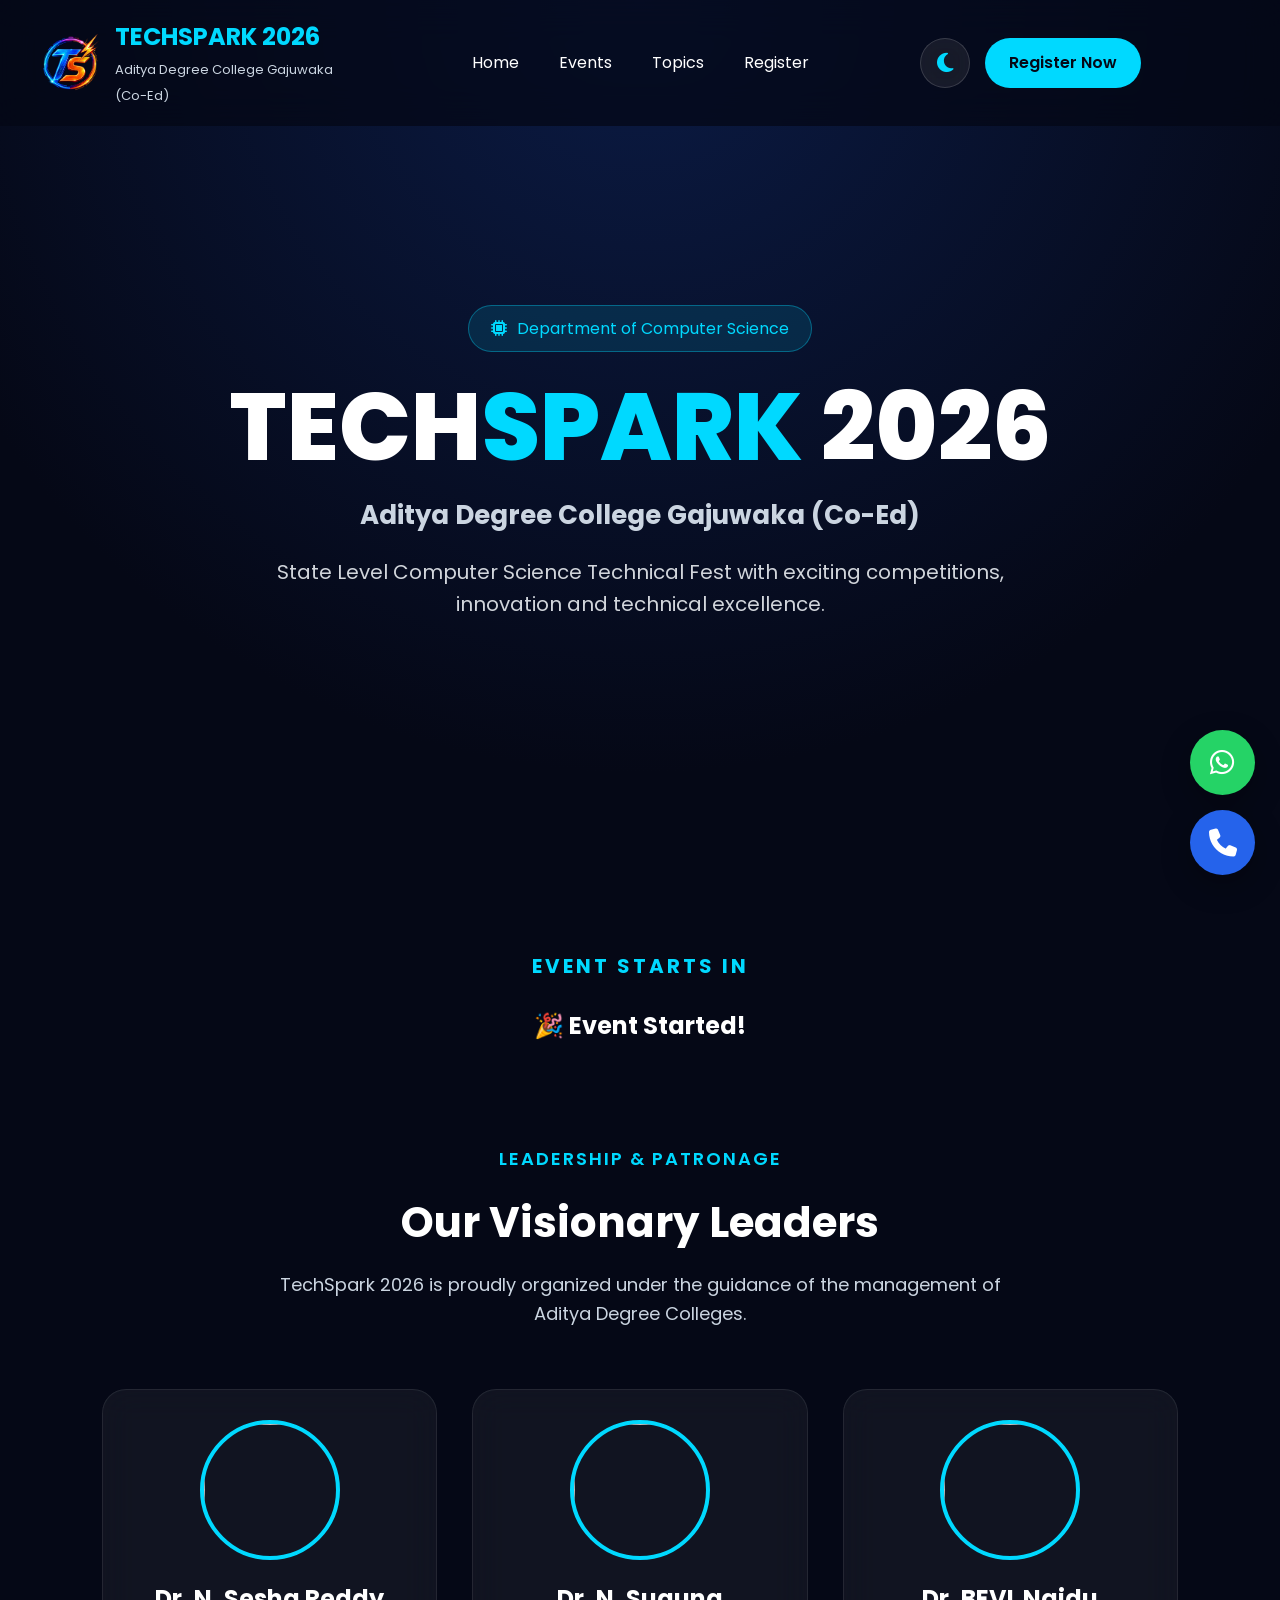
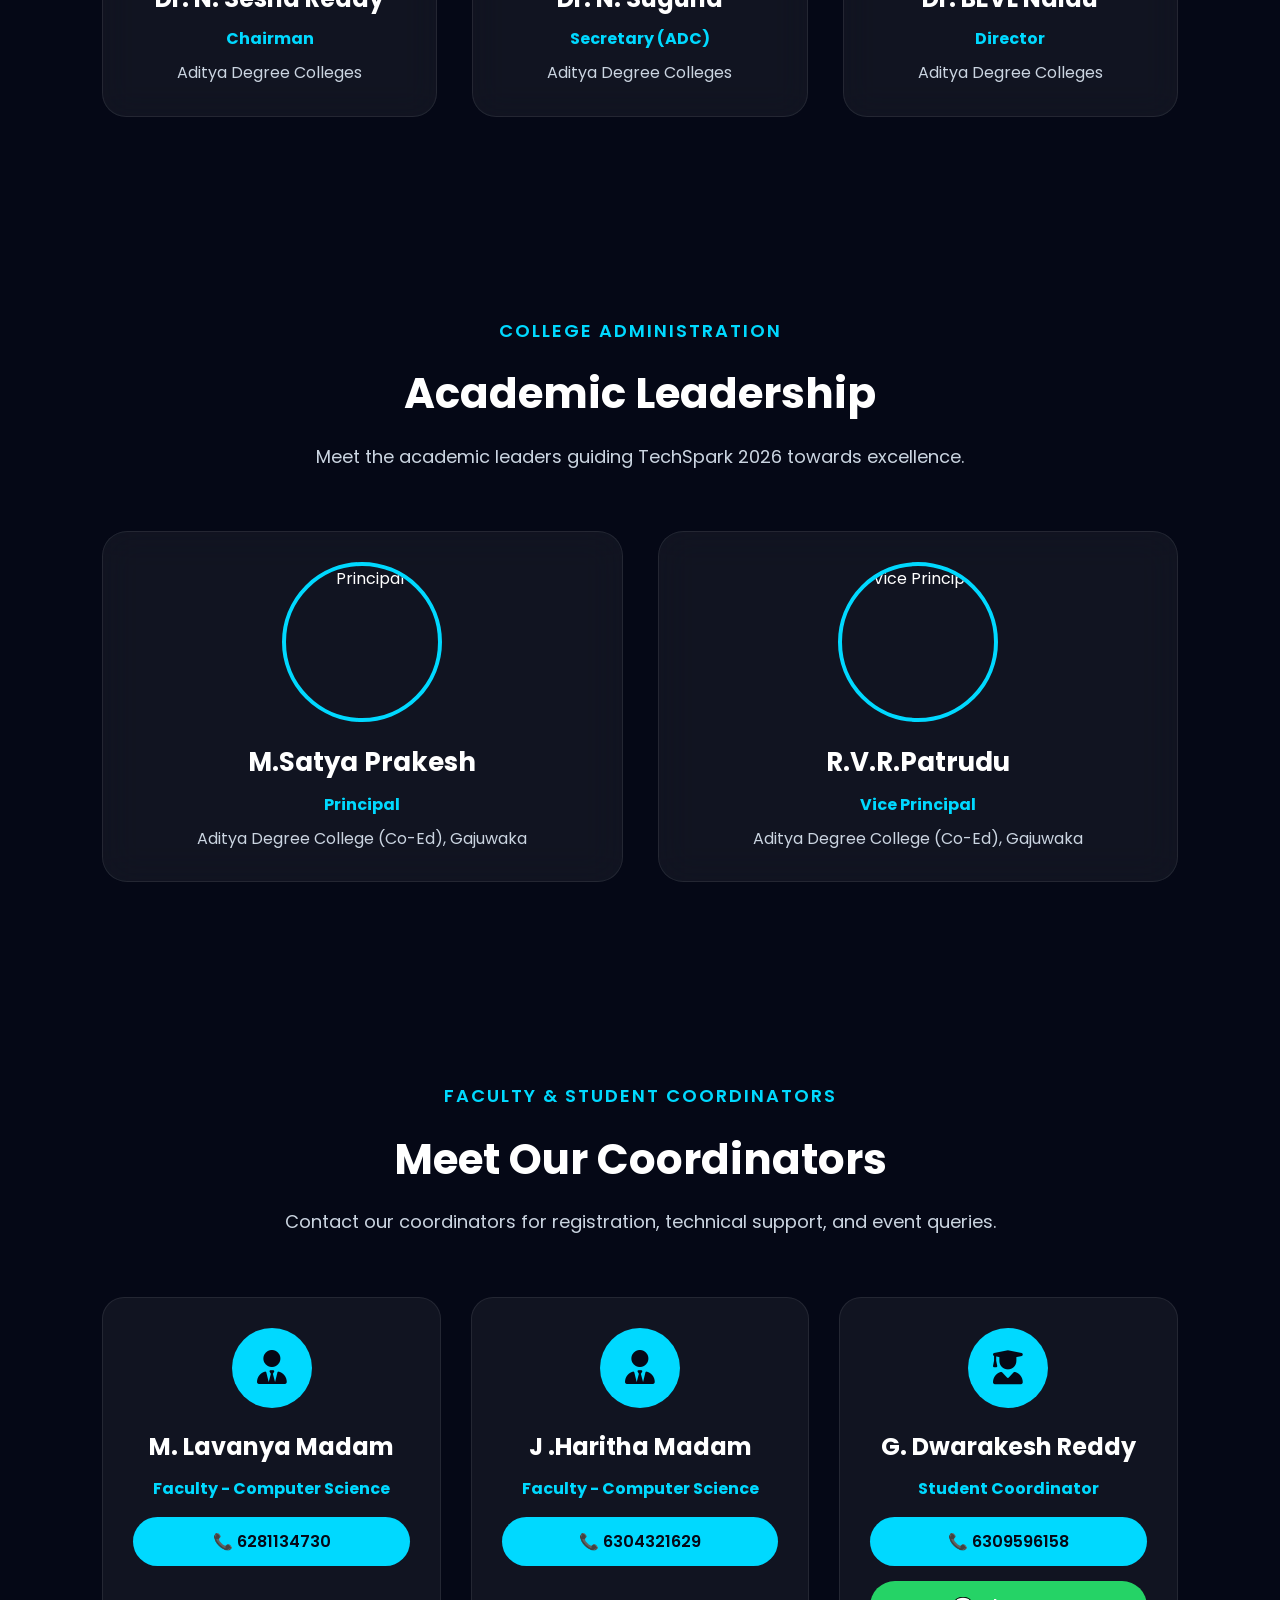
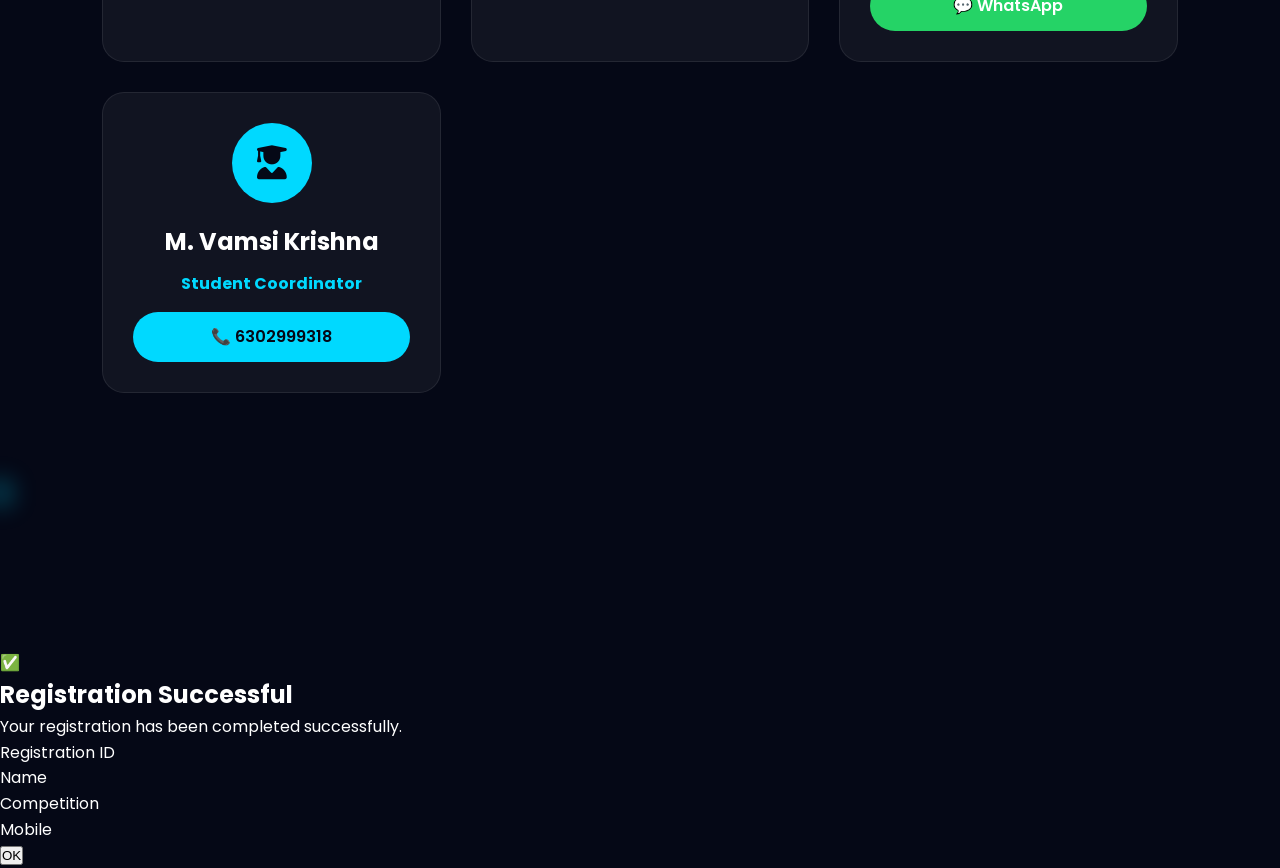
==== commit 640a70ae: "Update TechSpark website" ====
--- a/index.html
+++ b/index.html
@@ -29,18 +29,27 @@
     <nav class="navbar">
 
         <div class="logo">
-            <img src="images/logo.png" alt="College Logo">
+            <img src="images/leadership/logo.png" alt="College Logo">
             <div class="logo-text">
                 <h2>TECHSPARK 2026</h2>
                 <span>Aditya Degree College Gajuwaka (Co-Ed)</span>
             </div>
         </div>
-
-        <ul class="nav-links">
-            <li><a href="index.html" class="active">Home</a></li>
-            <li><a href="events.html">Events</a></li>
-            <li><a href="registration.html">Register</a></li>
-        </ul>
+<ul class="nav-links">
+    <li><a href="index.html" class="active">Home</a></li>
+
+    <li>
+        <a href="events.html">Events</a>
+    </li>
+
+    <li>
+        <a href="topics.html">Topics</a>
+    </li>
+
+    <li>
+        <a href="registration.html">Register</a>
+    </li>
+</ul>
 
        <div class="nav-actions">
 
@@ -102,7 +111,7 @@
 
     <div class="countdown">
 
-        <div class="time-box tilt-card">
+<div class="time-box tilt-card">        
             <span id="days">00</span>
             <small>Days</small>
         </div>
@@ -209,7 +218,7 @@
             <img src="https://i.ibb.co/5XQY6RmH/prinicipal-sir.jpg"
                  alt="Principal">
 
-            <h3>Satya Prakesh</h3>
+            <h3>M.Satya Prakesh</h3>
 
             <h4>Principal</h4>
 
@@ -222,7 +231,7 @@
             <img src="https://i.ibb.co/sdhP5Kj4/vice-prinicipal-sir.jpg"
                  alt="Vice Principal">
 
-            <h3>Parthuvudu</h3>
+            <h3>R.V.R.Patrudu</h3>
 
             <h4>Vice Principal</h4>
 
@@ -260,12 +269,12 @@
                 <i class="fa-solid fa-user-tie"></i>
             </div>
 
-            <h3>G. Srivani</h3>
-
-            <h4>HOD - Computer Science</h4>
-
-            <a href="tel:9849004262" class="call-btn">
-                📞 9849004262
+            <h3>M. Lavanya Madam</h3>
+
+            <h4>Faculty - Computer Science</h4>
+
+            <a href="tel:6281134730" class="call-btn">
+                📞 6281134730
             </a>
 
         </div>
@@ -278,12 +287,12 @@
                 <i class="fa-solid fa-user-tie"></i>
             </div>
 
-            <h3>M. Lavanya</h3>
+            <h3>J .Haritha Madam</h3>
 
             <h4>Faculty - Computer Science</h4>
 
-            <a href="tel:6281134730" class="call-btn">
-                📞 6281134730
+            <a href="tel:6304321629" class="call-btn">
+                📞 6304321629
             </a>
 
         </div>
--- a/css/style.css
+++ b/css/style.css
@@ -603,6 +603,8 @@
 
 .time-box span{
 
+    display:block;
+
     font-size:54px;
 
     font-weight:700;
@@ -611,8 +613,15 @@
 
     line-height:1;
 
-}
-
+    opacity:1;
+
+    visibility:visible;
+
+    animation:none;
+
+    transition:none;
+
+}
 .time-box small{
 
     margin-top:10px;
--- a/css/style.css
+++ b/css/style.css
@@ -603,6 +603,8 @@
 
 .time-box span{
 
+    display:block;
+
     font-size:54px;
 
     font-weight:700;
@@ -611,8 +613,15 @@
 
     line-height:1;
 
-}
-
+    opacity:1;
+
+    visibility:visible;
+
+    animation:none;
+
+    transition:none;
+
+}
 .time-box small{
 
     margin-top:10px;
